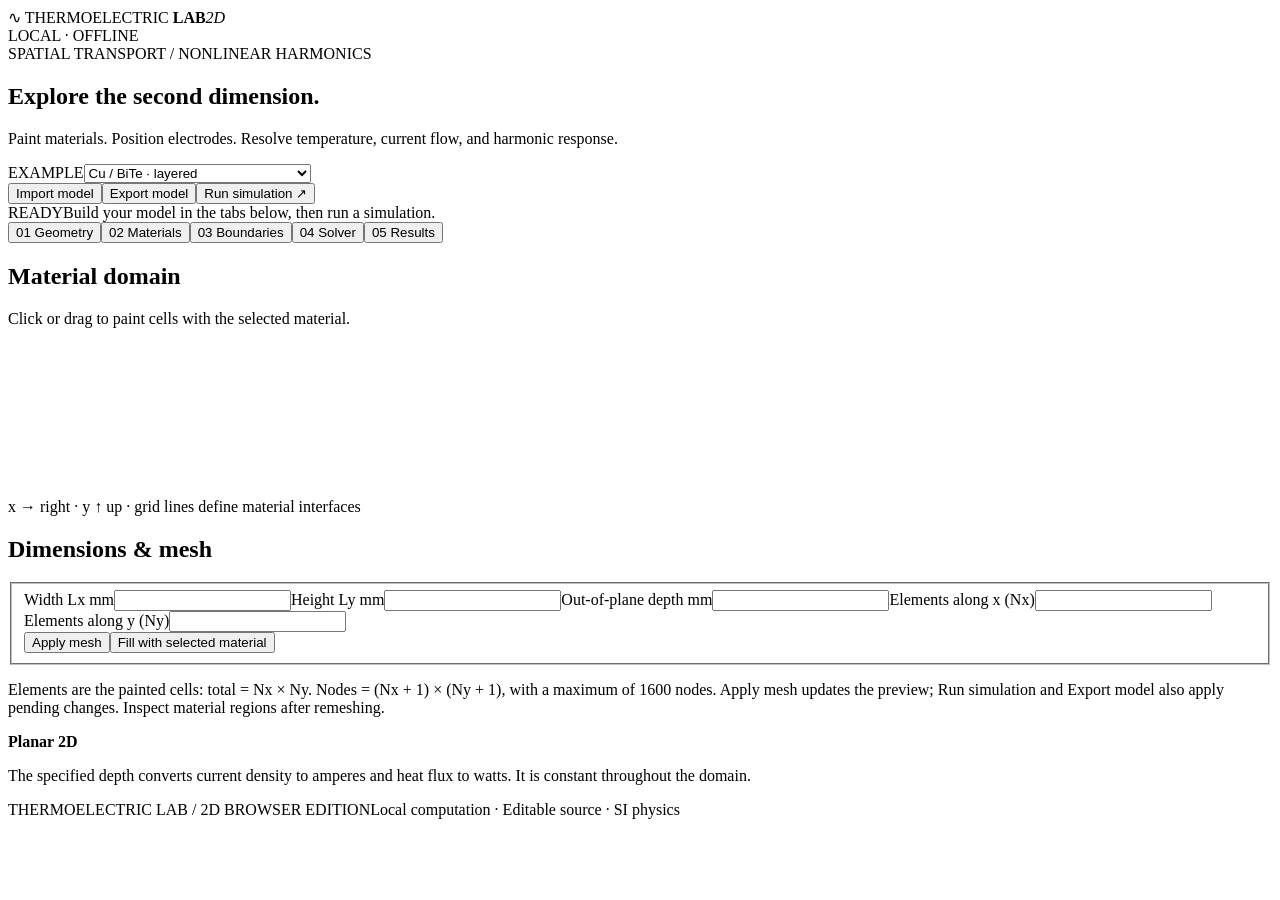
==== src/index.template.html @ f06079af "update 1" ====
<!doctype html><html lang="en"><head><meta charset="utf-8"><meta name="viewport" content="width=device-width,initial-scale=1"><title>Thermoelectric Lab · 2D</title><style>/*STYLE*/</style></head><body>
<header><div class="brand"><span>∿</span> THERMOELECTRIC <b>LAB</b><em>2D</em></div><div class="local"><i></i>LOCAL · OFFLINE</div></header>
<main><section class="hero"><div class="eyebrow">SPATIAL TRANSPORT / NONLINEAR HARMONICS</div><h1>Explore the <span>second dimension.</span></h1><p>Paint materials. Position electrodes. Resolve temperature, current flow, and harmonic response.</p></section>
<div class="toolbar"><label class="preset-label">EXAMPLE<select id="preset"><option value="layers">Cu / BiTe · layered</option><option value="spreading">Narrow contact · current spreading</option><option value="joule">Homogeneous · Joule 2ω</option><option value="nonlinear">Nonlinear resistance · 3ω</option><option value="seebeck">Open circuit · Seebeck DC</option></select></label><div class="toolbar-buttons"><button id="import">Import model</button><button id="save">Export model</button><button id="run" class="primary">Run simulation ↗</button><button id="cancel" hidden>Stop</button><input type="file" id="file" accept=".json" hidden></div></div>
<div class="status-row"><span id="badge">READY</span><span id="status" role="status" aria-live="polite">Build your model in the tabs below, then run a simulation.</span><span id="elapsed"></span></div>
<div id="validationSummary" class="validation-summary" role="alert" hidden></div>
<nav class="tabs" role="tablist" aria-label="Workbench sections"><button role="tab" id="tab-geometry" aria-controls="geometry" aria-selected="true" data-tab="geometry">01 <span>Geometry</span></button><button role="tab" id="tab-materials" aria-controls="materials" aria-selected="false" tabindex="-1" data-tab="materials">02 <span>Materials</span></button><button role="tab" id="tab-boundaries" aria-controls="boundaries" aria-selected="false" tabindex="-1" data-tab="boundaries">03 <span>Boundaries</span></button><button role="tab" id="tab-solver" aria-controls="solver" aria-selected="false" tabindex="-1" data-tab="solver">04 <span>Solver</span></button><button role="tab" id="tab-results" aria-controls="results" aria-selected="false" tabindex="-1" data-tab="results">05 <span>Results</span></button></nav>
<section id="geometry" role="tabpanel" aria-labelledby="tab-geometry" class="panel"><div class="two-col"><div class="card"><div class="card-head"><div><h2>Material domain</h2><p>Click or drag to paint cells with the selected material.</p></div><span class="tag" id="gridInfo"></span></div><div class="canvas-box"><canvas id="geometryCanvas" aria-label="Material grid, x horizontal and y vertical"></canvas></div><div id="palette" class="palette"></div><div class="legend-note">x → right · y ↑ up · grid lines define material interfaces</div></div><div class="card"><h2>Dimensions & mesh</h2><fieldset class="settings"><div class="grid2"><label>Width Lx <span>mm</span><input id="lx" type="number" step="any" min="0" required></label><label>Height Ly <span>mm</span><input id="ly" type="number" step="any" min="0" required></label><label>Out-of-plane depth <span>mm</span><input id="depth" type="number" step="any" min="0" required></label><label>Elements along x (Nx)<input id="nx" type="number" min="2" step="1"></label><label>Elements along y (Ny)<input id="ny" type="number" min="2" step="1"></label></div><div class="mesh-summary" aria-live="polite"><strong id="meshSummary"></strong><small id="meshPending"></small></div><button id="applyGrid" class="secondary">Apply mesh</button><button id="fill" class="text-button">Fill with selected material</button></fieldset><p class="note">Elements are the painted cells: total = Nx × Ny. Nodes = (Nx + 1) × (Ny + 1), with a maximum of 1600 nodes. Apply mesh updates the preview; Run simulation and Export model also apply pending changes. Inspect material regions after remeshing.</p><div class="info-block"><b>Planar 2D</b><p>The specified depth converts current density to amperes and heat flux to watts. It is constant throughout the domain.</p></div></div></div></section>
<section id="materials" role="tabpanel" aria-labelledby="tab-materials" class="panel" hidden><div class="section-head"><div><h2>Material library</h2><p>Properties at 300 K. Each grid cell references one material.</p></div><button id="addMaterial" class="secondary">+ Add material</button></div><fieldset class="settings"><div id="materialCards" class="material-cards"></div></fieldset><div class="info-block"><b>Temperature-dependent transport</b><p>ρₑ(T) = [1 + β(T − 300)] / σ₃₀₀ &nbsp; · &nbsp; α(T) = α₃₀₀ + α′(T − 300). The solver includes Joule, Seebeck, Peltier and Thomson effects. Preset values are illustrative.</p></div></section>
<section id="boundaries" role="tabpanel" aria-labelledby="tab-boundaries" class="panel" hidden><div class="two-col"><div class="card"><h2>Electrical electrodes</h2><p class="sub">Remaining boundary nodes are electrically insulated.</p><fieldset class="settings"><label>Control mode<select id="electricalKind"><option value="current">Total current · A</option><option value="voltage">Sink voltage · V</option><option value="open_circuit">Open circuit · net current = 0</option></select></label><div class="grid3"><label>DC bias<input id="bias" type="number" step="any"></label><label>AC peak<input id="amplitude" type="number" step="any"></label><label>Phase <span>°</span><input id="phase" type="number" step="any"></label></div><div id="electrodes"></div></fieldset><div class="info-block"><b>Equipotential contacts</b><p>The source electrode is at 0 V. In current mode, the sink voltage adjusts to deliver the specified total current. Current density is free to vary across an electrode. Electrode ranges run bottom→top on vertical edges, and left→right on horizontal edges.</p></div></div><div class="card"><h2>Thermal boundaries</h2><fieldset class="settings"><div id="thermalCards"></div></fieldset><p class="note">Flux is total heat flux, including Peltier, positive outward. Zero flux is adiabatic. Convection value is ambient temperature. Fixed-temperature sides meeting at a corner must agree.</p></div></div></section>
<section id="solver" role="tabpanel" aria-labelledby="tab-solver" class="panel" hidden><div class="two-col"><div class="card"><h2>Simulation settings</h2><fieldset class="settings"><div class="grid2"><label>Mode<select id="mode"><option value="periodic">Periodic · DC to 3ω</option><option value="steady">Steady · DC only</option></select></label><label>Frequency <span>Hz</span><input id="frequency" type="number" step="any" min="0" required></label><label>Time steps per period<select id="samples"><option>64</option><option>128</option><option>256</option><option>512</option><option>1024</option></select></label><label>Maximum cycles<input id="maxPeriods" type="number" min="3" max="1000"></label></div></fieldset><p class="note">Steady mode uses only the DC biases. Start with a coarse mesh; refine the mesh and time steps to check your result, especially at 3ω.</p></div><div class="card"><h2>The numerical model</h2><div class="equation">J = −σ (∇V + α∇T)<br>∇ · J = 0<br>q = αTJ − k∇T<br>ρCp ∂T/∂t = −∇ · q − J · ∇V</div><p class="note">Conservative, grid-aligned nodal control volumes; scalar isotropic materials; perfect interfaces. Electrical and thermal systems use matrix-free conjugate gradients. Nonlinear coupling uses Picard iterations; periodic integration uses BDF2.</p><p class="note">No contact resistance, electrical capacitance, inductance, radiation, or front/back surface heat loss. The app supports up to 1600 nodes; practical compute time depends strongly on the case.</p></div></div></section>
<section id="results" role="tabpanel" aria-labelledby="tab-results" class="panel" hidden><div class="metrics"><article><span id="vLabel">TERMINAL VOLTAGE · 1ω</span><strong id="vMetric">—</strong><small id="vPhase">Peak amplitude</small></article><article><span>TEMPERATURE RANGE</span><strong id="tMetric">—</strong><small>Full spatial state / cycle</small></article><article><span>CONVERGENCE</span><strong id="cycleMetric">—</strong><small id="errorMetric">No result yet</small></article></div><div class="card"><div class="card-head"><div><h2>Spatial response</h2><p id="fieldCaption">Run a simulation to inspect the 2D fields.</p></div><div class="field-controls"><select id="field" aria-label="Field"><option value="temperature">Temperature</option><option value="voltage">Voltage</option><option value="J">Current density |J|</option><option value="Jx">Current density Jx</option><option value="Jy">Current density Jy</option></select><select id="harmonic" aria-label="Harmonic"><option value="0">DC</option><option value="1">1ω</option><option value="2">2ω</option><option value="3">3ω</option></select><select id="representation" aria-label="Representation"><option value="amplitude">Amplitude</option><option value="phase">Phase</option><option value="real">Real part</option></select><label class="check"><input type="checkbox" id="arrows" checked> Current arrows</label></div></div><div class="canvas-box result-box"><canvas id="resultCanvas" aria-label="Spatial result heatmap"></canvas><div id="resultEmpty" class="empty-overlay">Your 2D response will appear here.</div></div><div class="color-scale"><span id="scaleMin">—</span><div></div><span id="scaleMax">—</span><small id="scaleUnit"></small></div><div class="legend-note" id="vectorNote">Click the field to move the temperature probe. Arrows show the real current phasor at 0°.</div></div><div class="two-col charts"><div class="card"><h2>Temperature probe</h2><p id="probeLabel" class="sub">Click a location in the field above.</p><div id="probeChart" class="chart"></div></div><div class="card"><h2>Terminal voltage</h2><p class="sub">V(sink) − V(source)</p><div id="voltageChart" class="chart"></div></div></div><div class="card"><div class="card-head"><div><h2>Terminal harmonics</h2><p>Peak phasors · referenced to cos(ωt)</p></div><div class="toolbar-buttons"><button id="exportResults" disabled>Export results JSON</button><button id="exportCsv" disabled>Spectrum CSV</button></div></div><div class="table-scroll"><table><thead><tr><th>COMPONENT</th><th>FREQUENCY</th><th>|V| · V</th><th>PHASE</th><th>REAL · V</th><th>IMAG · V</th></tr></thead><tbody id="spectrum"><tr><td colspan="6">No computed result.</td></tr></tbody></table></div></div></section>
<footer><span>THERMOELECTRIC LAB / 2D BROWSER EDITION</span><span>Local computation · Editable source · SI physics</span></footer></main>
<script>/*CORE*/</script><script id="workerSource" type="text/plain">/*WORKER*/</script><script>/*APP*/</script></body></html>
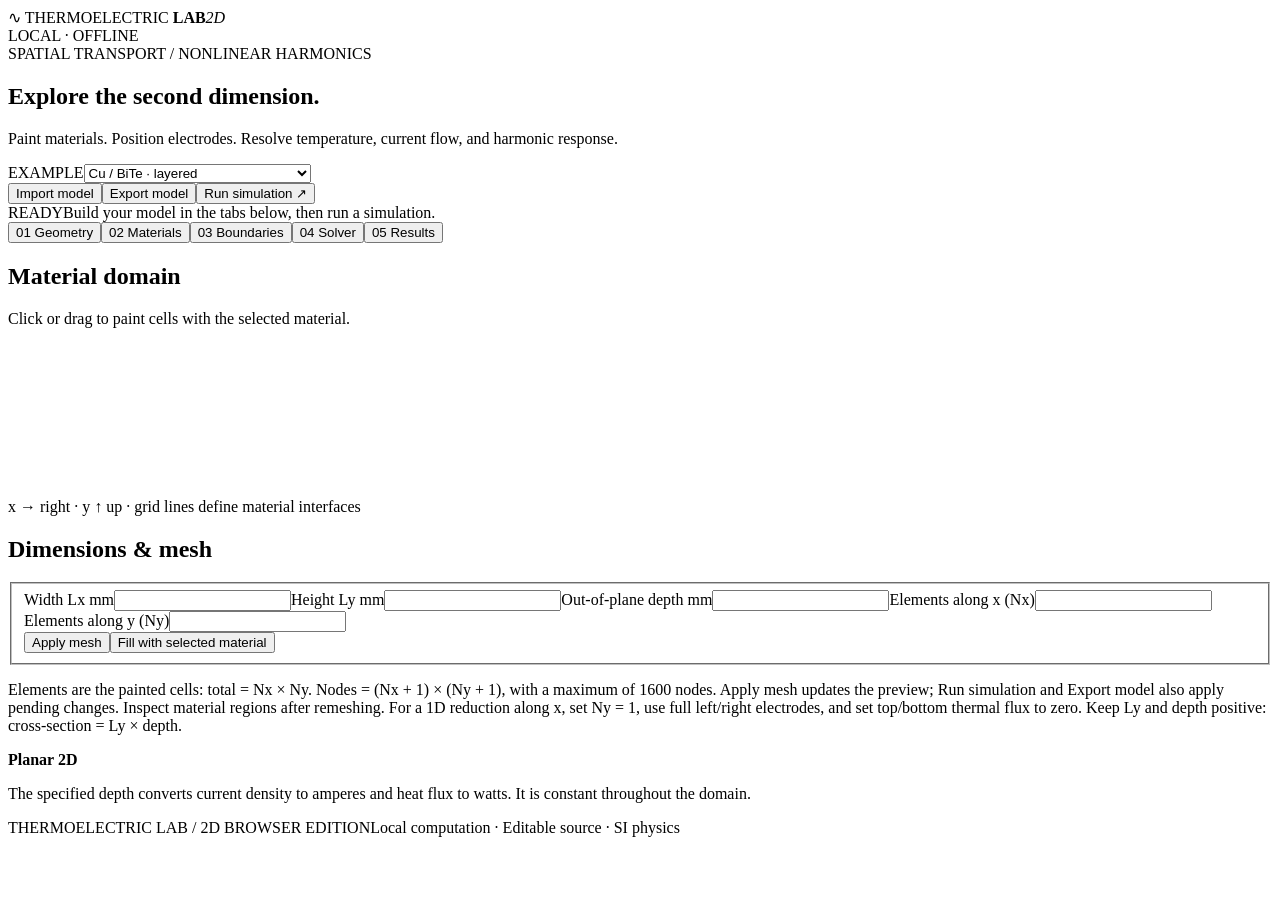
==== commit ab879279: "update 4" ====
--- a/src/index.template.html
+++ b/src/index.template.html
@@ -2,13 +2,13 @@
 <header><div class="brand"><span>∿</span> THERMOELECTRIC <b>LAB</b><em>2D</em></div><div class="local"><i></i>LOCAL · OFFLINE</div></header>
 <main><section class="hero"><div class="eyebrow">SPATIAL TRANSPORT / NONLINEAR HARMONICS</div><h1>Explore the <span>second dimension.</span></h1><p>Paint materials. Position electrodes. Resolve temperature, current flow, and harmonic response.</p></section>
 <div class="toolbar"><label class="preset-label">EXAMPLE<select id="preset"><option value="layers">Cu / BiTe · layered</option><option value="spreading">Narrow contact · current spreading</option><option value="joule">Homogeneous · Joule 2ω</option><option value="nonlinear">Nonlinear resistance · 3ω</option><option value="seebeck">Open circuit · Seebeck DC</option></select></label><div class="toolbar-buttons"><button id="import">Import model</button><button id="save">Export model</button><button id="run" class="primary">Run simulation ↗</button><button id="cancel" hidden>Stop</button><input type="file" id="file" accept=".json" hidden></div></div>
-<div class="status-row"><span id="badge">READY</span><span id="status" role="status" aria-live="polite">Build your model in the tabs below, then run a simulation.</span><span id="elapsed"></span></div>
+<div class="status-row"><span id="badge">READY</span><span id="status" role="status" aria-live="polite">Build your model in the tabs below, then run a simulation.</span><span id="elapsed"></span><progress id="runProgress" aria-label="Cycle budget used" hidden></progress></div>
 <div id="validationSummary" class="validation-summary" role="alert" hidden></div>
 <nav class="tabs" role="tablist" aria-label="Workbench sections"><button role="tab" id="tab-geometry" aria-controls="geometry" aria-selected="true" data-tab="geometry">01 <span>Geometry</span></button><button role="tab" id="tab-materials" aria-controls="materials" aria-selected="false" tabindex="-1" data-tab="materials">02 <span>Materials</span></button><button role="tab" id="tab-boundaries" aria-controls="boundaries" aria-selected="false" tabindex="-1" data-tab="boundaries">03 <span>Boundaries</span></button><button role="tab" id="tab-solver" aria-controls="solver" aria-selected="false" tabindex="-1" data-tab="solver">04 <span>Solver</span></button><button role="tab" id="tab-results" aria-controls="results" aria-selected="false" tabindex="-1" data-tab="results">05 <span>Results</span></button></nav>
-<section id="geometry" role="tabpanel" aria-labelledby="tab-geometry" class="panel"><div class="two-col"><div class="card"><div class="card-head"><div><h2>Material domain</h2><p>Click or drag to paint cells with the selected material.</p></div><span class="tag" id="gridInfo"></span></div><div class="canvas-box"><canvas id="geometryCanvas" aria-label="Material grid, x horizontal and y vertical"></canvas></div><div id="palette" class="palette"></div><div class="legend-note">x → right · y ↑ up · grid lines define material interfaces</div></div><div class="card"><h2>Dimensions & mesh</h2><fieldset class="settings"><div class="grid2"><label>Width Lx <span>mm</span><input id="lx" type="number" step="any" min="0" required></label><label>Height Ly <span>mm</span><input id="ly" type="number" step="any" min="0" required></label><label>Out-of-plane depth <span>mm</span><input id="depth" type="number" step="any" min="0" required></label><label>Elements along x (Nx)<input id="nx" type="number" min="2" step="1"></label><label>Elements along y (Ny)<input id="ny" type="number" min="2" step="1"></label></div><div class="mesh-summary" aria-live="polite"><strong id="meshSummary"></strong><small id="meshPending"></small></div><button id="applyGrid" class="secondary">Apply mesh</button><button id="fill" class="text-button">Fill with selected material</button></fieldset><p class="note">Elements are the painted cells: total = Nx × Ny. Nodes = (Nx + 1) × (Ny + 1), with a maximum of 1600 nodes. Apply mesh updates the preview; Run simulation and Export model also apply pending changes. Inspect material regions after remeshing.</p><div class="info-block"><b>Planar 2D</b><p>The specified depth converts current density to amperes and heat flux to watts. It is constant throughout the domain.</p></div></div></div></section>
+<section id="geometry" role="tabpanel" aria-labelledby="tab-geometry" class="panel"><div class="two-col"><div class="card"><div class="card-head"><div><h2>Material domain</h2><p>Click or drag to paint cells with the selected material.</p></div><span class="tag" id="gridInfo"></span></div><div class="canvas-box"><canvas id="geometryCanvas" aria-label="Material grid, x horizontal and y vertical"></canvas></div><div id="palette" class="palette"></div><div class="legend-note">x → right · y ↑ up · grid lines define material interfaces</div></div><div class="card"><h2>Dimensions & mesh</h2><fieldset class="settings"><div class="grid2"><label>Width Lx <span>mm</span><input id="lx" type="number" step="any" min="0" required></label><label>Height Ly <span>mm</span><input id="ly" type="number" step="any" min="0" required></label><label>Out-of-plane depth <span>mm</span><input id="depth" type="number" step="any" min="0" required></label><label>Elements along x (Nx)<input id="nx" type="number" min="2" step="1"></label><label>Elements along y (Ny)<input id="ny" type="number" min="1" step="1"></label></div><div class="mesh-summary" aria-live="polite"><strong id="meshSummary"></strong><small id="meshPending"></small></div><button id="applyGrid" class="secondary">Apply mesh</button><button id="fill" class="text-button">Fill with selected material</button></fieldset><p class="note">Elements are the painted cells: total = Nx × Ny. Nodes = (Nx + 1) × (Ny + 1), with a maximum of 1600 nodes. Apply mesh updates the preview; Run simulation and Export model also apply pending changes. Inspect material regions after remeshing. For a 1D reduction along x, set Ny = 1, use full left/right electrodes, and set top/bottom thermal flux to zero. Keep Ly and depth positive: cross-section = Ly × depth.</p><div class="info-block"><b>Planar 2D</b><p>The specified depth converts current density to amperes and heat flux to watts. It is constant throughout the domain.</p></div></div></div></section>
 <section id="materials" role="tabpanel" aria-labelledby="tab-materials" class="panel" hidden><div class="section-head"><div><h2>Material library</h2><p>Properties at 300 K. Each grid cell references one material.</p></div><button id="addMaterial" class="secondary">+ Add material</button></div><fieldset class="settings"><div id="materialCards" class="material-cards"></div></fieldset><div class="info-block"><b>Temperature-dependent transport</b><p>ρₑ(T) = [1 + β(T − 300)] / σ₃₀₀ &nbsp; · &nbsp; α(T) = α₃₀₀ + α′(T − 300). The solver includes Joule, Seebeck, Peltier and Thomson effects. Preset values are illustrative.</p></div></section>
 <section id="boundaries" role="tabpanel" aria-labelledby="tab-boundaries" class="panel" hidden><div class="two-col"><div class="card"><h2>Electrical electrodes</h2><p class="sub">Remaining boundary nodes are electrically insulated.</p><fieldset class="settings"><label>Control mode<select id="electricalKind"><option value="current">Total current · A</option><option value="voltage">Sink voltage · V</option><option value="open_circuit">Open circuit · net current = 0</option></select></label><div class="grid3"><label>DC bias<input id="bias" type="number" step="any"></label><label>AC peak<input id="amplitude" type="number" step="any"></label><label>Phase <span>°</span><input id="phase" type="number" step="any"></label></div><div id="electrodes"></div></fieldset><div class="info-block"><b>Equipotential contacts</b><p>The source electrode is at 0 V. In current mode, the sink voltage adjusts to deliver the specified total current. Current density is free to vary across an electrode. Electrode ranges run bottom→top on vertical edges, and left→right on horizontal edges.</p></div></div><div class="card"><h2>Thermal boundaries</h2><fieldset class="settings"><div id="thermalCards"></div></fieldset><p class="note">Flux is total heat flux, including Peltier, positive outward. Zero flux is adiabatic. Convection value is ambient temperature. Fixed-temperature sides meeting at a corner must agree.</p></div></div></section>
 <section id="solver" role="tabpanel" aria-labelledby="tab-solver" class="panel" hidden><div class="two-col"><div class="card"><h2>Simulation settings</h2><fieldset class="settings"><div class="grid2"><label>Mode<select id="mode"><option value="periodic">Periodic · DC to 3ω</option><option value="steady">Steady · DC only</option></select></label><label>Frequency <span>Hz</span><input id="frequency" type="number" step="any" min="0" required></label><label>Time steps per period<select id="samples"><option>64</option><option>128</option><option>256</option><option>512</option><option>1024</option></select></label><label>Maximum cycles<input id="maxPeriods" type="number" min="3" max="1000"></label></div></fieldset><p class="note">Steady mode uses only the DC biases. Start with a coarse mesh; refine the mesh and time steps to check your result, especially at 3ω.</p></div><div class="card"><h2>The numerical model</h2><div class="equation">J = −σ (∇V + α∇T)<br>∇ · J = 0<br>q = αTJ − k∇T<br>ρCp ∂T/∂t = −∇ · q − J · ∇V</div><p class="note">Conservative, grid-aligned nodal control volumes; scalar isotropic materials; perfect interfaces. Electrical and thermal systems use matrix-free conjugate gradients. Nonlinear coupling uses Picard iterations; periodic integration uses BDF2.</p><p class="note">No contact resistance, electrical capacitance, inductance, radiation, or front/back surface heat loss. The app supports up to 1600 nodes; practical compute time depends strongly on the case.</p></div></div></section>
-<section id="results" role="tabpanel" aria-labelledby="tab-results" class="panel" hidden><div class="metrics"><article><span id="vLabel">TERMINAL VOLTAGE · 1ω</span><strong id="vMetric">—</strong><small id="vPhase">Peak amplitude</small></article><article><span>TEMPERATURE RANGE</span><strong id="tMetric">—</strong><small>Full spatial state / cycle</small></article><article><span>CONVERGENCE</span><strong id="cycleMetric">—</strong><small id="errorMetric">No result yet</small></article></div><div class="card"><div class="card-head"><div><h2>Spatial response</h2><p id="fieldCaption">Run a simulation to inspect the 2D fields.</p></div><div class="field-controls"><select id="field" aria-label="Field"><option value="temperature">Temperature</option><option value="voltage">Voltage</option><option value="J">Current density |J|</option><option value="Jx">Current density Jx</option><option value="Jy">Current density Jy</option></select><select id="harmonic" aria-label="Harmonic"><option value="0">DC</option><option value="1">1ω</option><option value="2">2ω</option><option value="3">3ω</option></select><select id="representation" aria-label="Representation"><option value="amplitude">Amplitude</option><option value="phase">Phase</option><option value="real">Real part</option></select><label class="check"><input type="checkbox" id="arrows" checked> Current arrows</label></div></div><div class="canvas-box result-box"><canvas id="resultCanvas" aria-label="Spatial result heatmap"></canvas><div id="resultEmpty" class="empty-overlay">Your 2D response will appear here.</div></div><div class="color-scale"><span id="scaleMin">—</span><div></div><span id="scaleMax">—</span><small id="scaleUnit"></small></div><div class="legend-note" id="vectorNote">Click the field to move the temperature probe. Arrows show the real current phasor at 0°.</div></div><div class="two-col charts"><div class="card"><h2>Temperature probe</h2><p id="probeLabel" class="sub">Click a location in the field above.</p><div id="probeChart" class="chart"></div></div><div class="card"><h2>Terminal voltage</h2><p class="sub">V(sink) − V(source)</p><div id="voltageChart" class="chart"></div></div></div><div class="card"><div class="card-head"><div><h2>Terminal harmonics</h2><p>Peak phasors · referenced to cos(ωt)</p></div><div class="toolbar-buttons"><button id="exportResults" disabled>Export results JSON</button><button id="exportCsv" disabled>Spectrum CSV</button></div></div><div class="table-scroll"><table><thead><tr><th>COMPONENT</th><th>FREQUENCY</th><th>|V| · V</th><th>PHASE</th><th>REAL · V</th><th>IMAG · V</th></tr></thead><tbody id="spectrum"><tr><td colspan="6">No computed result.</td></tr></tbody></table></div></div></section>
+<section id="results" role="tabpanel" aria-labelledby="tab-results" class="panel" hidden><div class="metrics"><article><span id="vLabel">TERMINAL VOLTAGE · 1ω</span><strong id="vMetric">—</strong><small id="vPhase">Peak amplitude</small></article><article><span>TEMPERATURE RANGE</span><strong id="tMetric">—</strong><small>Full spatial state / cycle</small></article><article><span>CONVERGENCE</span><strong id="cycleMetric">—</strong><small id="errorMetric">No result yet</small></article></div><div class="card"><div class="card-head"><div><h2>Spatial response</h2><p id="fieldCaption">Run a simulation to inspect the 2D fields.</p></div><div class="field-controls"><select id="field" aria-label="Field"><option value="temperature">Temperature</option><option value="voltage">Voltage</option><option value="J">Current density |J|</option><option value="Jx">Current density Jx</option><option value="Jy">Current density Jy</option></select><select id="harmonic" aria-label="Harmonic"><option value="0">DC</option><option value="1">1ω</option><option value="2">2ω</option><option value="3">3ω</option></select><select id="representation" aria-label="Representation"><option value="amplitude">Amplitude</option><option value="phase">Phase</option><option value="real">Real part</option></select><label class="check"><input type="checkbox" id="arrows" checked> Current arrows</label></div></div><p id="representationHelp" class="legend-note"></p><div class="canvas-box result-box"><canvas id="resultCanvas" aria-label="Spatial result heatmap"></canvas><div id="resultEmpty" class="empty-overlay">Your 2D response will appear here.</div></div><div class="color-scale"><span id="scaleMin">—</span><div></div><span id="scaleMax">—</span><small id="scaleUnit"></small></div><div class="legend-note" id="vectorNote">Click the field to move the temperature probe. Arrows show the real current phasor at 0°.</div></div><div class="two-col charts"><div class="card"><h2>Temperature probe</h2><p id="probeLabel" class="sub">Click a location in the field above.</p><div id="probeChart" class="chart"></div></div><div class="card"><h2>Terminal voltage</h2><p class="sub">V(sink) − V(source)</p><div id="voltageChart" class="chart"></div></div></div><div class="card"><div class="card-head"><div><h2>Terminal harmonics</h2><p>Peak phasors · referenced to cos(ωt)</p></div><div class="toolbar-buttons"><button id="exportResults" disabled>Export results JSON</button><button id="exportCsv" disabled>Spectrum CSV</button></div></div><div class="table-scroll"><table><thead><tr><th>COMPONENT</th><th>FREQUENCY</th><th>|V| · V</th><th>PHASE</th><th>REAL · V</th><th>IMAG · V</th></tr></thead><tbody id="spectrum"><tr><td colspan="6">No computed result.</td></tr></tbody></table></div></div></section>
 <footer><span>THERMOELECTRIC LAB / 2D BROWSER EDITION</span><span>Local computation · Editable source · SI physics</span></footer></main>
 <script>/*CORE*/</script><script id="workerSource" type="text/plain">/*WORKER*/</script><script>/*APP*/</script></body></html>
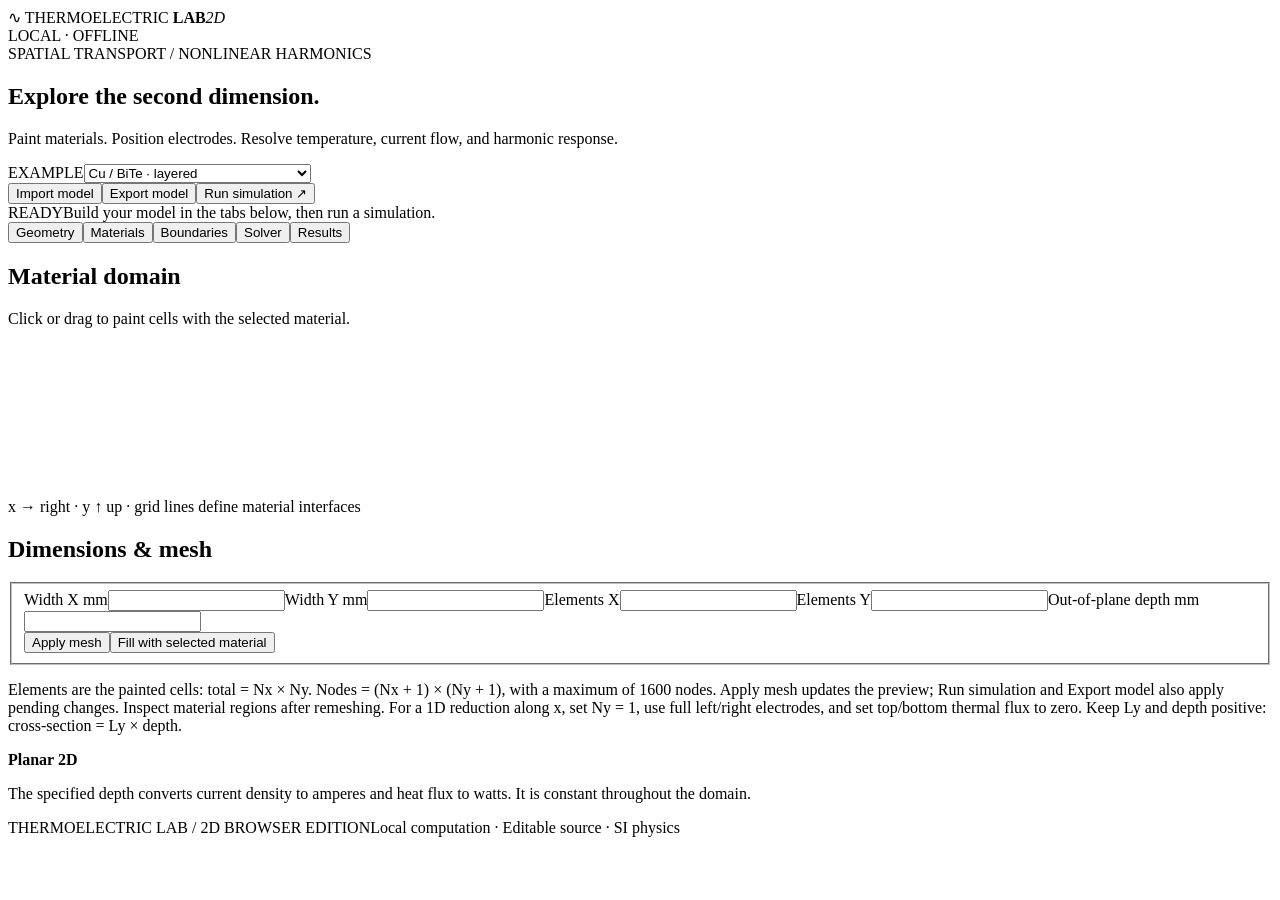
==== commit 999f3935: "update 8" ====
--- a/src/index.template.html
+++ b/src/index.template.html
@@ -1,14 +1,14 @@
 <!doctype html><html lang="en"><head><meta charset="utf-8"><meta name="viewport" content="width=device-width,initial-scale=1"><title>Thermoelectric Lab · 2D</title><style>/*STYLE*/</style></head><body>
 <header><div class="brand"><span>∿</span> THERMOELECTRIC <b>LAB</b><em>2D</em></div><div class="local"><i></i>LOCAL · OFFLINE</div></header>
-<main><section class="hero"><div class="eyebrow">SPATIAL TRANSPORT / NONLINEAR HARMONICS</div><h1>Explore the <span>second dimension.</span></h1><p>Paint materials. Position electrodes. Resolve temperature, current flow, and harmonic response.</p></section>
-<div class="toolbar"><label class="preset-label">EXAMPLE<select id="preset"><option value="layers">Cu / BiTe · layered</option><option value="spreading">Narrow contact · current spreading</option><option value="joule">Homogeneous · Joule 2ω</option><option value="nonlinear">Nonlinear resistance · 3ω</option><option value="seebeck">Open circuit · Seebeck DC</option></select></label><div class="toolbar-buttons"><button id="import">Import model</button><button id="save">Export model</button><button id="run" class="primary">Run simulation ↗</button><button id="cancel" hidden>Stop</button><input type="file" id="file" accept=".json" hidden></div></div>
+<main><pre id="startupError" role="alert" hidden style="white-space:pre-wrap;background:#42252a;color:#ffb6ad;padding:16px"></pre><section class="hero"><div class="eyebrow">SPATIAL TRANSPORT / NONLINEAR HARMONICS</div><h1>Explore the <span>second dimension.</span></h1><p>Paint materials. Position electrodes. Resolve temperature, current flow, and harmonic response.</p></section>
+<div class="toolbar"><label class="preset-label">EXAMPLE<select id="preset"><option value="dc">DC · Joule heating / spatial profile</option><option value="layers" selected>Cu / BiTe · layered</option><option value="spreading">Narrow contact · current spreading</option><option value="joule">Homogeneous · Joule 2ω</option><option value="nonlinear">Nonlinear resistance · 3ω</option><option value="seebeck">Open circuit · Seebeck DC</option></select></label><div class="toolbar-buttons"><button id="import">Import model</button><button id="save">Export model</button><button id="run" class="primary">Run simulation ↗</button><button id="cancel" hidden>Stop</button><input type="file" id="file" accept=".json" hidden></div></div>
 <div class="status-row"><span id="badge">READY</span><span id="status" role="status" aria-live="polite">Build your model in the tabs below, then run a simulation.</span><span id="elapsed"></span><progress id="runProgress" aria-label="Cycle budget used" hidden></progress></div>
 <div id="validationSummary" class="validation-summary" role="alert" hidden></div>
-<nav class="tabs" role="tablist" aria-label="Workbench sections"><button role="tab" id="tab-geometry" aria-controls="geometry" aria-selected="true" data-tab="geometry">01 <span>Geometry</span></button><button role="tab" id="tab-materials" aria-controls="materials" aria-selected="false" tabindex="-1" data-tab="materials">02 <span>Materials</span></button><button role="tab" id="tab-boundaries" aria-controls="boundaries" aria-selected="false" tabindex="-1" data-tab="boundaries">03 <span>Boundaries</span></button><button role="tab" id="tab-solver" aria-controls="solver" aria-selected="false" tabindex="-1" data-tab="solver">04 <span>Solver</span></button><button role="tab" id="tab-results" aria-controls="results" aria-selected="false" tabindex="-1" data-tab="results">05 <span>Results</span></button></nav>
-<section id="geometry" role="tabpanel" aria-labelledby="tab-geometry" class="panel"><div class="two-col"><div class="card"><div class="card-head"><div><h2>Material domain</h2><p>Click or drag to paint cells with the selected material.</p></div><span class="tag" id="gridInfo"></span></div><div class="canvas-box"><canvas id="geometryCanvas" aria-label="Material grid, x horizontal and y vertical"></canvas></div><div id="palette" class="palette"></div><div class="legend-note">x → right · y ↑ up · grid lines define material interfaces</div></div><div class="card"><h2>Dimensions & mesh</h2><fieldset class="settings"><div class="grid2"><label>Width Lx <span>mm</span><input id="lx" type="number" step="any" min="0" required></label><label>Height Ly <span>mm</span><input id="ly" type="number" step="any" min="0" required></label><label>Out-of-plane depth <span>mm</span><input id="depth" type="number" step="any" min="0" required></label><label>Elements along x (Nx)<input id="nx" type="number" min="2" step="1"></label><label>Elements along y (Ny)<input id="ny" type="number" min="1" step="1"></label></div><div class="mesh-summary" aria-live="polite"><strong id="meshSummary"></strong><small id="meshPending"></small></div><button id="applyGrid" class="secondary">Apply mesh</button><button id="fill" class="text-button">Fill with selected material</button></fieldset><p class="note">Elements are the painted cells: total = Nx × Ny. Nodes = (Nx + 1) × (Ny + 1), with a maximum of 1600 nodes. Apply mesh updates the preview; Run simulation and Export model also apply pending changes. Inspect material regions after remeshing. For a 1D reduction along x, set Ny = 1, use full left/right electrodes, and set top/bottom thermal flux to zero. Keep Ly and depth positive: cross-section = Ly × depth.</p><div class="info-block"><b>Planar 2D</b><p>The specified depth converts current density to amperes and heat flux to watts. It is constant throughout the domain.</p></div></div></div></section>
+<nav class="tabs" role="tablist" aria-label="Workbench sections"><button role="tab" id="tab-geometry" aria-controls="geometry" aria-selected="true" data-tab="geometry"><span>Geometry</span></button><button role="tab" id="tab-materials" aria-controls="materials" aria-selected="false" tabindex="-1" data-tab="materials"><span>Materials</span></button><button role="tab" id="tab-boundaries" aria-controls="boundaries" aria-selected="false" tabindex="-1" data-tab="boundaries"><span>Boundaries</span></button><button role="tab" id="tab-solver" aria-controls="solver" aria-selected="false" tabindex="-1" data-tab="solver"><span>Solver</span></button><button role="tab" id="tab-results" aria-controls="results" aria-selected="false" tabindex="-1" data-tab="results"><span>Results</span></button></nav>
+<section id="geometry" role="tabpanel" aria-labelledby="tab-geometry" class="panel"><div class="two-col"><div class="card"><div class="card-head"><div><h2>Material domain</h2><p>Click or drag to paint cells with the selected material.</p></div><span class="tag" id="gridInfo"></span></div><div class="canvas-box"><canvas id="geometryCanvas" aria-label="Material grid, x horizontal and y vertical"></canvas></div><div id="palette" class="palette"></div><div class="legend-note">x → right · y ↑ up · grid lines define material interfaces</div></div><div class="card"><h2>Dimensions & mesh</h2><fieldset class="settings"><div class="grid2"><label>Width X <span>mm</span><input id="lx" type="number" step="any" min="0" required></label><label>Width Y <span>mm</span><input id="ly" type="number" step="any" min="0" required></label><label>Elements X<input id="nx" type="number" min="2" step="1"></label><label>Elements Y<input id="ny" type="number" min="1" step="1"></label><label>Out-of-plane depth <span>mm</span><input id="depth" type="number" step="any" min="0" required></label></div><div class="mesh-summary" aria-live="polite"><strong id="meshSummary"></strong><small id="meshPending"></small></div><button id="applyGrid" class="secondary">Apply mesh</button><button id="fill" class="text-button">Fill with selected material</button></fieldset><p class="note">Elements are the painted cells: total = Nx × Ny. Nodes = (Nx + 1) × (Ny + 1), with a maximum of 1600 nodes. Apply mesh updates the preview; Run simulation and Export model also apply pending changes. Inspect material regions after remeshing. For a 1D reduction along x, set Ny = 1, use full left/right electrodes, and set top/bottom thermal flux to zero. Keep Ly and depth positive: cross-section = Ly × depth.</p><div class="info-block"><b>Planar 2D</b><p>The specified depth converts current density to amperes and heat flux to watts. It is constant throughout the domain.</p></div></div></div></section>
 <section id="materials" role="tabpanel" aria-labelledby="tab-materials" class="panel" hidden><div class="section-head"><div><h2>Material library</h2><p>Properties at 300 K. Each grid cell references one material.</p></div><button id="addMaterial" class="secondary">+ Add material</button></div><fieldset class="settings"><div id="materialCards" class="material-cards"></div></fieldset><div class="info-block"><b>Temperature-dependent transport</b><p>ρₑ(T) = [1 + β(T − 300)] / σ₃₀₀ &nbsp; · &nbsp; α(T) = α₃₀₀ + α′(T − 300). The solver includes Joule, Seebeck, Peltier and Thomson effects. Preset values are illustrative.</p></div></section>
-<section id="boundaries" role="tabpanel" aria-labelledby="tab-boundaries" class="panel" hidden><div class="two-col"><div class="card"><h2>Electrical electrodes</h2><p class="sub">Remaining boundary nodes are electrically insulated.</p><fieldset class="settings"><label>Control mode<select id="electricalKind"><option value="current">Total current · A</option><option value="voltage">Sink voltage · V</option><option value="open_circuit">Open circuit · net current = 0</option></select></label><div class="grid3"><label>DC bias<input id="bias" type="number" step="any"></label><label>AC peak<input id="amplitude" type="number" step="any"></label><label>Phase <span>°</span><input id="phase" type="number" step="any"></label></div><div id="electrodes"></div></fieldset><div class="info-block"><b>Equipotential contacts</b><p>The source electrode is at 0 V. In current mode, the sink voltage adjusts to deliver the specified total current. Current density is free to vary across an electrode. Electrode ranges run bottom→top on vertical edges, and left→right on horizontal edges.</p></div></div><div class="card"><h2>Thermal boundaries</h2><fieldset class="settings"><div id="thermalCards"></div></fieldset><p class="note">Flux is total heat flux, including Peltier, positive outward. Zero flux is adiabatic. Convection value is ambient temperature. Fixed-temperature sides meeting at a corner must agree.</p></div></div></section>
-<section id="solver" role="tabpanel" aria-labelledby="tab-solver" class="panel" hidden><div class="two-col"><div class="card"><h2>Simulation settings</h2><fieldset class="settings"><div class="grid2"><label>Mode<select id="mode"><option value="periodic">Periodic · DC to 3ω</option><option value="steady">Steady · DC only</option></select></label><label>Frequency <span>Hz</span><input id="frequency" type="number" step="any" min="0" required></label><label>Time steps per period<select id="samples"><option>64</option><option>128</option><option>256</option><option>512</option><option>1024</option></select></label><label>Maximum cycles<input id="maxPeriods" type="number" min="3" max="1000"></label></div></fieldset><p class="note">Steady mode uses only the DC biases. Start with a coarse mesh; refine the mesh and time steps to check your result, especially at 3ω.</p></div><div class="card"><h2>The numerical model</h2><div class="equation">J = −σ (∇V + α∇T)<br>∇ · J = 0<br>q = αTJ − k∇T<br>ρCp ∂T/∂t = −∇ · q − J · ∇V</div><p class="note">Conservative, grid-aligned nodal control volumes; scalar isotropic materials; perfect interfaces. Electrical and thermal systems use matrix-free conjugate gradients. Nonlinear coupling uses Picard iterations; periodic integration uses BDF2.</p><p class="note">No contact resistance, electrical capacitance, inductance, radiation, or front/back surface heat loss. The app supports up to 1600 nodes; practical compute time depends strongly on the case.</p></div></div></section>
-<section id="results" role="tabpanel" aria-labelledby="tab-results" class="panel" hidden><div class="metrics"><article><span id="vLabel">TERMINAL VOLTAGE · 1ω</span><strong id="vMetric">—</strong><small id="vPhase">Peak amplitude</small></article><article><span>TEMPERATURE RANGE</span><strong id="tMetric">—</strong><small>Full spatial state / cycle</small></article><article><span>CONVERGENCE</span><strong id="cycleMetric">—</strong><small id="errorMetric">No result yet</small></article></div><div class="card"><div class="card-head"><div><h2>Spatial response</h2><p id="fieldCaption">Run a simulation to inspect the 2D fields.</p></div><div class="field-controls"><select id="field" aria-label="Field"><option value="temperature">Temperature</option><option value="voltage">Voltage</option><option value="J">Current density |J|</option><option value="Jx">Current density Jx</option><option value="Jy">Current density Jy</option></select><select id="harmonic" aria-label="Harmonic"><option value="0">DC</option><option value="1">1ω</option><option value="2">2ω</option><option value="3">3ω</option></select><select id="representation" aria-label="Representation"><option value="amplitude">Amplitude</option><option value="phase">Phase</option><option value="real">Real part</option></select><label class="check"><input type="checkbox" id="arrows" checked> Current arrows</label></div></div><p id="representationHelp" class="legend-note"></p><div class="canvas-box result-box"><canvas id="resultCanvas" aria-label="Spatial result heatmap"></canvas><div id="resultEmpty" class="empty-overlay">Your 2D response will appear here.</div></div><div class="color-scale"><span id="scaleMin">—</span><div></div><span id="scaleMax">—</span><small id="scaleUnit"></small></div><div class="legend-note" id="vectorNote">Click the field to move the temperature probe. Arrows show the real current phasor at 0°.</div></div><div class="two-col charts"><div class="card"><h2>Temperature probe</h2><p id="probeLabel" class="sub">Click a location in the field above.</p><div id="probeChart" class="chart"></div></div><div class="card"><h2>Terminal voltage</h2><p class="sub">V(sink) − V(source)</p><div id="voltageChart" class="chart"></div></div></div><div class="card"><div class="card-head"><div><h2>Terminal harmonics</h2><p>Peak phasors · referenced to cos(ωt)</p></div><div class="toolbar-buttons"><button id="exportResults" disabled>Export results JSON</button><button id="exportCsv" disabled>Spectrum CSV</button></div></div><div class="table-scroll"><table><thead><tr><th>COMPONENT</th><th>FREQUENCY</th><th>|V| · V</th><th>PHASE</th><th>REAL · V</th><th>IMAG · V</th></tr></thead><tbody id="spectrum"><tr><td colspan="6">No computed result.</td></tr></tbody></table></div></div></section>
+<section id="boundaries" role="tabpanel" aria-labelledby="tab-boundaries" class="panel" hidden><div class="two-col"><div class="card"><h2>Electrical electrodes</h2><p class="sub">Remaining boundary nodes are electrically insulated.</p><fieldset class="settings"><label>Excitation<select id="excitationMode"><option value="periodic">AC · DC bias + sinusoid</option><option value="steady">DC · constant electrical drive</option></select></label><label>Control mode<select id="electricalKind"><option value="current">Total current · A</option><option value="voltage">Sink voltage · V</option><option value="open_circuit">Open circuit · net current = 0</option></select></label><div class="grid3"><label>DC bias<input id="bias" type="number" step="any"></label><label>AC peak<input id="amplitude" type="number" step="any"></label><label>Phase <span>°</span><input id="phase" type="number" step="any"></label></div><div id="electrodes"></div></fieldset><div class="info-block"><b>Equipotential contacts</b><p>The source electrode is at 0 V. In current mode, the sink voltage adjusts to deliver the specified total current. Current density is free to vary across an electrode. Electrode ranges run bottom→top on vertical edges, and left→right on horizontal edges.</p></div></div><div class="card"><h2>Thermal boundaries</h2><p class="note">A nonzero thermal AC peak selects the periodic solver, even with DC electrical drive.</p><fieldset class="settings"><div id="thermalCards"></div></fieldset><p class="note">Flux is total heat flux, including Peltier, positive outward. Zero flux is adiabatic. Convection value is ambient temperature. Fixed-temperature sides meeting at a corner must agree.</p></div></div></section>
+<section id="solver" role="tabpanel" aria-labelledby="tab-solver" class="panel" hidden><div class="two-col"><div class="card"><h2>Solution method</h2><p id="solverMethod" class="solver-method" role="status">DC stationary</p><input id="mode" type="hidden" value="steady"><fieldset class="settings" id="periodicSettings" hidden><div class="grid2"><label>Frequency <span>Hz</span><input id="frequency" type="number" step="any" min="0" required></label><label>Time steps per period<select id="samples"><option>64</option><option>128</option><option>256</option><option>512</option><option>1024</option></select></label><label>Maximum cycles<input id="maxPeriods" type="number" min="3" max="1000"></label></div></fieldset><p class="note" id="periodicNote" hidden>One shared frequency applies to all periodic electrical and thermal inputs. Refine the mesh and time steps to check your result, especially at 3ω.</p></div><div class="card"><h2>The numerical model</h2><details><summary>Detailed equations, boundary conditions and numerical method</summary><div class="note">/*EQUATIONS*/</div></details><div class="equation">J = −σ (∇V + α∇T)<br>∇ · J = 0<br>q = αTJ − k∇T<br>ρCp ∂T/∂t = −∇ · q − J · ∇V</div><p class="note">Conservative, grid-aligned nodal control volumes; scalar isotropic materials; perfect interfaces. Electrical and thermal systems use matrix-free conjugate gradients. Nonlinear coupling uses Picard iterations; periodic integration uses BDF2.</p><p class="note">No contact resistance, electrical capacitance, inductance, radiation, or front/back surface heat loss. The app supports up to 1600 nodes; practical compute time depends strongly on the case.</p></div></div></section>
+<section id="results" role="tabpanel" aria-labelledby="tab-results" class="panel" hidden><div class="section-head"><div><h2>Computed results</h2><p>Exports use the displayed solution and its saved model.</p></div><div><button id="exportMenuButton" class="primary" aria-expanded="false" aria-controls="exportMenu" disabled>Export ▾</button><div id="exportMenu" hidden><button id="exportPdf" disabled>Full PDF report</button><button id="exportZip" disabled>Complete results ZIP</button></div></div></div><p id="exportStatus" role="status" aria-live="polite"></p><div class="metrics"><article><span id="vLabel">TERMINAL VOLTAGE · 1ω</span><strong id="vMetric">—</strong><small id="vPhase">Peak amplitude</small></article><article><span>TEMPERATURE RANGE</span><strong id="tMetric">—</strong><small>Full spatial state / cycle</small></article><article><span>CONVERGENCE</span><strong id="cycleMetric">—</strong><small id="errorMetric">No result yet</small></article></div><div class="card"><div class="card-head"><div><h2>Spatial response</h2><p id="fieldCaption">Run a simulation to inspect the 2D fields.</p></div><div class="field-controls"><select id="field" aria-label="Field"><option value="temperature">Temperature</option><option value="voltage">Voltage</option><option value="J">Current density |J|</option><option value="Jx">Current density Jx</option><option value="Jy">Current density Jy</option><option value="qx">Heat flux qx</option><option value="qy">Heat flux qy</option></select><select id="harmonic" aria-label="Harmonic"><option value="0">DC</option><option value="1">1ω</option><option value="2">2ω</option><option value="3">3ω</option></select><select id="representation" aria-label="Representation"><option value="amplitude">Amplitude</option><option value="phase">Phase</option><option value="real">Real part</option></select><label class="check"><input type="checkbox" id="arrows" checked> Current arrows</label></div></div><p id="representationHelp" class="legend-note"></p><div class="canvas-box result-box"><canvas id="resultCanvas" aria-label="Spatial result heatmap"></canvas><div id="resultEmpty" class="empty-overlay">Your 2D response will appear here.</div></div><div class="color-scale"><span id="scaleMin">—</span><div></div><span id="scaleMax">—</span><small id="scaleUnit"></small></div><div class="legend-note" id="vectorNote">Click the field to move the temperature probe. Arrows show the real current phasor at 0°.</div></div><div class="card"><h2>Spatial field · selected time</h2><div class="field-controls"><label>Field<select id="profileField"><option value="temperature">Temperature</option><option value="voltage">Voltage</option><option value="Jx">Current density Jx</option><option value="Jy">Current density Jy</option><option value="J">Current magnitude</option><option value="qx">Heat flux qx</option><option value="qy">Heat flux qy</option></select></label><button id="exportProfile" disabled>Export data · all fields</button></div><div id="profileTimeControls" hidden><label>Time within saved cycle<input id="profileTime" type="range" min="0" max="0" step="1" value="0"></label></div><p id="profileCaption" class="note">Run a simulation to view a spatial field.</p><div class="canvas-box"><canvas id="profileCanvas" aria-label="Selected instantaneous spatial field"></canvas></div><div class="color-scale"><span id="surfaceMin">—</span><div></div><span id="surfaceMax">—</span><small id="surfaceUnit"></small></div></div><div class="two-col charts" id="timeCharts"><div class="card"><h2>Temperature probe</h2><p id="probeLabel" class="sub">Click a location in the field above.</p><div id="probeChart" class="chart"></div></div><div class="card"><h2>Terminal voltage</h2><p class="sub">V(sink) − V(source)</p><div id="voltageChart" class="chart"></div></div></div><div class="card"><div class="card-head"><div><h2>Terminal harmonics</h2><p>Peak phasors · referenced to cos(ωt)</p></div><div class="toolbar-buttons"><button id="exportResults" disabled>Export results JSON</button><button id="exportCsv" disabled>Spectrum CSV</button></div></div><div class="table-scroll"><table><thead><tr><th>COMPONENT</th><th>FREQUENCY</th><th>|V| · V</th><th>PHASE</th><th>REAL · V</th><th>IMAG · V</th></tr></thead><tbody id="spectrum"><tr><td colspan="6">No computed result.</td></tr></tbody></table></div></div></section>
 <footer><span>THERMOELECTRIC LAB / 2D BROWSER EDITION</span><span>Local computation · Editable source · SI physics</span></footer></main>
 <script>/*CORE*/</script><script id="workerSource" type="text/plain">/*WORKER*/</script><script>/*APP*/</script></body></html>
